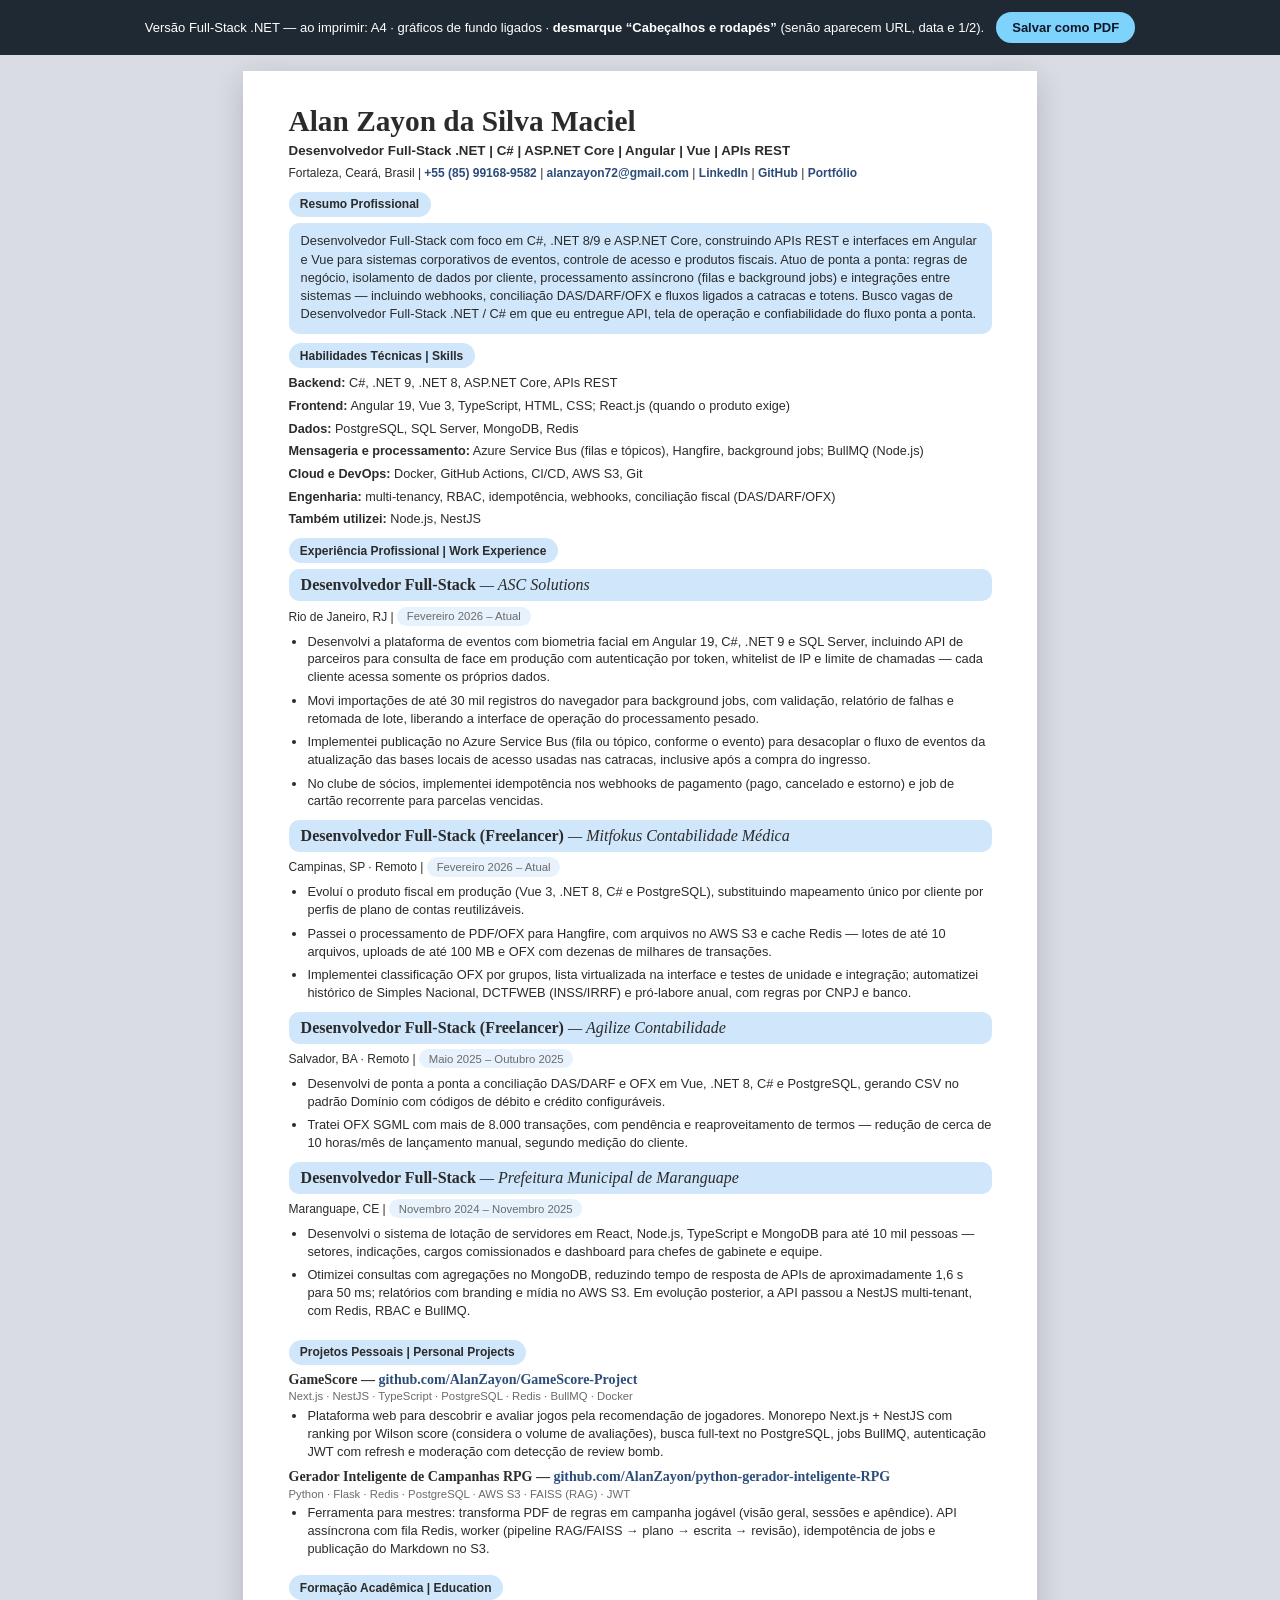
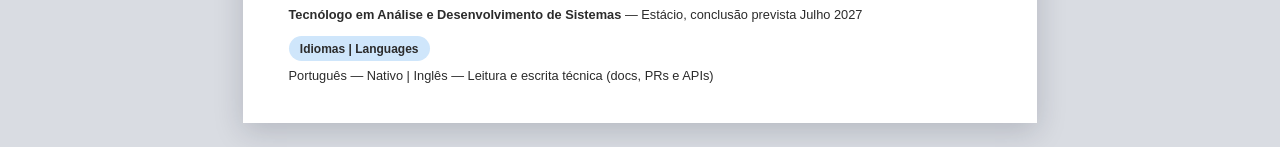
==== Alan Zayon - Currículo Full-Stack.NET.html @ 5c1c80ac "Align portfolio with Full-Stack .NET resume and current projects. Co-authored-by: Cursor <cursoragen" ====
<!DOCTYPE html>
<html lang="pt-BR">
<head>
  <meta charset="UTF-8" />
  <meta name="viewport" content="width=device-width, initial-scale=1" />
  <meta name="author" content="Alan Zayon da Silva Maciel" />
  <meta name="description" content="Currículo de Alan Zayon da Silva Maciel, Desenvolvedor Full-Stack .NET (C#, ASP.NET Core, Angular, Vue, APIs REST)." />
  <title>Alan Zayon — Desenvolvedor Full-Stack .NET</title>
  <style>
    :root { --ink:#2b2b2b; --link:#2c4c7a; --muted:#6b6b6b; --pill:#cfe6fb; --date:#e8f2fd; --page:#ffffff; }
    * { box-sizing:border-box; margin:0; padding:0; }
    html, body { background:#d9dce2; color:var(--ink); font-family:Arial, Helvetica, sans-serif; }
    .toolbar { position:sticky; top:0; z-index:10; display:flex; align-items:center; justify-content:center; gap:12px; flex-wrap:wrap; padding:12px 16px; background:#1f2933; color:#fff; font-size:13px; }
    .toolbar button { appearance:none; border:0; border-radius:999px; background:#7dd3fc; color:#0f172a; font-weight:700; font-size:13px; padding:8px 16px; cursor:pointer; }
    .toolbar button:hover { background:#bae6fd; }
    .sheet { width:210mm; margin:16px auto 24px; background:var(--page); box-shadow:0 8px 28px rgba(15,23,42,.18); padding:9mm 12mm 10mm; -webkit-print-color-adjust:exact; print-color-adjust:exact; }
    h1 { font-family:Georgia,"Times New Roman",serif; font-size:22pt; font-weight:700; line-height:1.15; }
    .headline { margin-top:1.2mm; font-size:10pt; font-weight:700; }
    .contact { margin-top:1.8mm; font-size:9pt; line-height:1.4; }
    .contact a { color:var(--link); text-decoration:none; font-weight:700; }
    .sep { font-weight:400; }
    h2 { display:inline-block; margin:2.6mm 0 1.6mm; background:var(--pill); border-radius:999px; padding:1.5mm 3mm 1.4mm; font-size:9pt; font-weight:700; }
    .summary { background:var(--pill); border-radius:10px; padding:2.6mm 3.2mm 2.8mm; font-size:9.6pt; line-height:13.6pt; }
    .skills p { font-size:9.5pt; line-height:13.6pt; margin-bottom:1.2mm; }
    .skills p:last-child { margin-bottom:0; }
    .job-block { margin-bottom:2.6mm; }
    .job-title { width:100%; background:var(--pill); border-radius:10px; padding:1.6mm 3.2mm 1.8mm; }
    .job-title h3 { font-family:Georgia,"Times New Roman",serif; font-size:12pt; font-weight:700; line-height:1.2; }
    .job-title h3 em { font-style:italic; font-weight:400; }
    .job-meta { margin-top:1.4mm; font-size:9pt; }
    .job-meta .dates { display:inline-block; background:var(--date); color:var(--muted); border-radius:999px; padding:1mm 2.6mm 0.9mm; font-size:8.5pt; }
    ul.bullets { margin:1.8mm 0 0 5mm; padding:0; list-style-type:disc; }
    ul.bullets li { margin-bottom:1.5mm; font-size:9.6pt; line-height:13.4pt; }
    .edu p, .lang p { font-size:9.6pt; line-height:13.8pt; }
    .edu { margin-bottom:0.4mm; }
    .project-block { margin-bottom:2mm; }
    .project-block h3 { font-family:Georgia,"Times New Roman",serif; font-size:10.5pt; font-weight:700; line-height:1.25; }
    .project-block h3 a { color:var(--link); text-decoration:none; font-weight:700; }
    .project-block .stack { margin-top:0.6mm; font-size:8.5pt; color:var(--muted); }
    .project-block ul.bullets { margin-top:1.2mm; }
    @media print {
      html, body { background:#fff; height:auto; }
      .toolbar { display:none !important; }
      .sheet {
        width:auto;
        margin:0;
        box-shadow:none;
        padding:0;
        overflow:visible;
      }
      @page { size:A4; margin:10mm 11mm; }
      h1, .headline, .contact, h2, .summary, .skills p,
      .job-block, .job-title, .job-meta, ul.bullets li,
      .project-block, .edu, .lang {
        break-inside:avoid;
        page-break-inside:avoid;
      }
      h2, .job-title, .job-meta, .project-block h3 {
        break-after:avoid;
        page-break-after:avoid;
      }
      header, section.skills, .summary {
        break-inside:avoid;
        page-break-inside:avoid;
      }
      ul.bullets li {
        orphans:3;
        widows:3;
      }
    }
  </style>
</head>
<body>
  <div class="toolbar">
    <span>Versão Full-Stack .NET — ao imprimir: A4 · gráficos de fundo ligados · <strong>desmarque “Cabeçalhos e rodapés”</strong> (senão aparecem URL, data e 1/2).</span>
    <button type="button" onclick="window.print()">Salvar como PDF</button>
  </div>
  <script>
    (function () {
      var previousTitle = document.title;
      window.addEventListener("beforeprint", function () { document.title = " "; });
      window.addEventListener("afterprint", function () { document.title = previousTitle; });
    })();
  </script>
  <main class="sheet">
    <header>
      <h1>Alan Zayon da Silva Maciel</h1>
      <p class="headline">Desenvolvedor Full-Stack .NET | C# | ASP.NET Core | Angular | Vue | APIs REST</p>
      <p class="contact">
        Fortaleza, Ceará, Brasil
        <span class="sep"> | </span>
        <a href="tel:+5585991689582">+55 (85) 99168-9582</a>
        <span class="sep"> | </span>
        <a href="mailto:alanzayon72@gmail.com">alanzayon72@gmail.com</a>
        <span class="sep"> | </span>
        <a href="https://www.linkedin.com/in/alanzayon/">LinkedIn</a>
        <span class="sep"> | </span>
        <a href="https://github.com/AlanZayon">GitHub</a>
        <span class="sep"> | </span>
        <a href="https://alanzayon.github.io/Portifolio/">Portfólio</a>
      </p>
    </header>

    <section>
      <h2>Resumo Profissional</h2>
      <p class="summary">
        Desenvolvedor Full-Stack com foco em C#, .NET 8/9 e ASP.NET Core, construindo APIs REST e interfaces em Angular e Vue para sistemas corporativos de eventos, controle de acesso e produtos fiscais.
        Atuo de ponta a ponta: regras de negócio, isolamento de dados por cliente, processamento assíncrono (filas e background jobs) e integrações entre sistemas — incluindo webhooks, conciliação DAS/DARF/OFX e fluxos ligados a catracas e totens.
        Busco vagas de Desenvolvedor Full-Stack .NET / C# em que eu entregue API, tela de operação e confiabilidade do fluxo ponta a ponta.
      </p>
    </section>

    <section class="skills">
      <h2>Habilidades Técnicas | Skills</h2>
      <p><strong>Backend:</strong> C#, .NET 9, .NET 8, ASP.NET Core, APIs REST</p>
      <p><strong>Frontend:</strong> Angular 19, Vue 3, TypeScript, HTML, CSS; React.js (quando o produto exige)</p>
      <p><strong>Dados:</strong> PostgreSQL, SQL Server, MongoDB, Redis</p>
      <p><strong>Mensageria e processamento:</strong> Azure Service Bus (filas e tópicos), Hangfire, background jobs; BullMQ (Node.js)</p>
      <p><strong>Cloud e DevOps:</strong> Docker, GitHub Actions, CI/CD, AWS S3, Git</p>
      <p><strong>Engenharia:</strong> multi-tenancy, RBAC, idempotência, webhooks, conciliação fiscal (DAS/DARF/OFX)</p>
      <p><strong>Também utilizei:</strong> Node.js, NestJS</p>
    </section>

    <section>
      <h2>Experiência Profissional | Work Experience</h2>

      <article class="job-block">
        <div class="job-title">
          <h3>Desenvolvedor Full-Stack <em>— ASC Solutions</em></h3>
        </div>
        <p class="job-meta">
          Rio de Janeiro, RJ
          <span class="sep"> | </span>
          <span class="dates"><time datetime="2026-02">Fevereiro 2026</time> – Atual</span>
        </p>
        <ul class="bullets">
          <li>Desenvolvi a plataforma de eventos com biometria facial em Angular 19, C#, .NET 9 e SQL Server, incluindo API de parceiros para consulta de face em produção com autenticação por token, whitelist de IP e limite de chamadas — cada cliente acessa somente os próprios dados.</li>
          <li>Movi importações de até 30 mil registros do navegador para background jobs, com validação, relatório de falhas e retomada de lote, liberando a interface de operação do processamento pesado.</li>
          <li>Implementei publicação no Azure Service Bus (fila ou tópico, conforme o evento) para desacoplar o fluxo de eventos da atualização das bases locais de acesso usadas nas catracas, inclusive após a compra do ingresso.</li>
          <li>No clube de sócios, implementei idempotência nos webhooks de pagamento (pago, cancelado e estorno) e job de cartão recorrente para parcelas vencidas.</li>
        </ul>
      </article>

      <article class="job-block">
        <div class="job-title">
          <h3>Desenvolvedor Full-Stack (Freelancer) <em>— Mitfokus Contabilidade Médica</em></h3>
        </div>
        <p class="job-meta">
          Campinas, SP <span class="sep"> · </span> Remoto
          <span class="sep"> | </span>
          <span class="dates"><time datetime="2026-02">Fevereiro 2026</time> – Atual</span>
        </p>
        <ul class="bullets">
          <li>Evoluí o produto fiscal em produção (Vue 3, .NET 8, C# e PostgreSQL), substituindo mapeamento único por cliente por perfis de plano de contas reutilizáveis.</li>
          <li>Passei o processamento de PDF/OFX para Hangfire, com arquivos no AWS S3 e cache Redis — lotes de até 10 arquivos, uploads de até 100 MB e OFX com dezenas de milhares de transações.</li>
          <li>Implementei classificação OFX por grupos, lista virtualizada na interface e testes de unidade e integração; automatizei histórico de Simples Nacional, DCTFWEB (INSS/IRRF) e pró-labore anual, com regras por CNPJ e banco.</li>
        </ul>
      </article>

      <article class="job-block">
        <div class="job-title">
          <h3>Desenvolvedor Full-Stack (Freelancer) <em>— Agilize Contabilidade</em></h3>
        </div>
        <p class="job-meta">
          Salvador, BA <span class="sep"> · </span> Remoto
          <span class="sep"> | </span>
          <span class="dates"><time datetime="2025-05">Maio 2025</time> – <time datetime="2025-10">Outubro 2025</time></span>
        </p>
        <ul class="bullets">
          <li>Desenvolvi de ponta a ponta a conciliação DAS/DARF e OFX em Vue, .NET 8, C# e PostgreSQL, gerando CSV no padrão Domínio com códigos de débito e crédito configuráveis.</li>
          <li>Tratei OFX SGML com mais de 8.000 transações, com pendência e reaproveitamento de termos — redução de cerca de 10 horas/mês de lançamento manual, segundo medição do cliente.</li>
        </ul>
      </article>

      <article class="job-block">
        <div class="job-title">
          <h3>Desenvolvedor Full-Stack <em>— Prefeitura Municipal de Maranguape</em></h3>
        </div>
        <p class="job-meta">
          Maranguape, CE
          <span class="sep"> | </span>
          <span class="dates"><time datetime="2024-11">Novembro 2024</time> – <time datetime="2025-11">Novembro 2025</time></span>
        </p>
        <ul class="bullets">
          <li>Desenvolvi o sistema de lotação de servidores em React, Node.js, TypeScript e MongoDB para até 10 mil pessoas — setores, indicações, cargos comissionados e dashboard para chefes de gabinete e equipe.</li>
          <li>Otimizei consultas com agregações no MongoDB, reduzindo tempo de resposta de APIs de aproximadamente 1,6 s para 50 ms; relatórios com branding e mídia no AWS S3. Em evolução posterior, a API passou a NestJS multi-tenant, com Redis, RBAC e BullMQ.</li>
        </ul>
      </article>
    </section>

    <section>
      <h2>Projetos Pessoais | Personal Projects</h2>

      <article class="project-block">
        <h3>GameScore — <a href="https://github.com/AlanZayon/GameScore-Project">github.com/AlanZayon/GameScore-Project</a></h3>
        <p class="stack">Next.js · NestJS · TypeScript · PostgreSQL · Redis · BullMQ · Docker</p>
        <ul class="bullets">
          <li>Plataforma web para descobrir e avaliar jogos pela recomendação de jogadores. Monorepo Next.js + NestJS com ranking por Wilson score (considera o volume de avaliações), busca full-text no PostgreSQL, jobs BullMQ, autenticação JWT com refresh e moderação com detecção de review bomb.</li>
        </ul>
      </article>

      <article class="project-block">
        <h3>Gerador Inteligente de Campanhas RPG — <a href="https://github.com/AlanZayon/python-gerador-inteligente-RPG">github.com/AlanZayon/python-gerador-inteligente-RPG</a></h3>
        <p class="stack">Python · Flask · Redis · PostgreSQL · AWS S3 · FAISS (RAG) · JWT</p>
        <ul class="bullets">
          <li>Ferramenta para mestres: transforma PDF de regras em campanha jogável (visão geral, sessões e apêndice). API assíncrona com fila Redis, worker (pipeline RAG/FAISS → plano → escrita → revisão), idempotência de jobs e publicação do Markdown no S3.</li>
        </ul>
      </article>
    </section>

    <section class="edu">
      <h2>Formação Acadêmica | Education</h2>
      <p><strong>Tecnólogo em Análise e Desenvolvimento de Sistemas</strong> — Estácio, conclusão prevista <time datetime="2027-07">Julho 2027</time></p>
    </section>
    <section class="lang">
      <h2>Idiomas | Languages</h2>
      <p>Português — Nativo <span class="sep"> | </span> Inglês — Leitura e escrita técnica (docs, PRs e APIs)</p>
    </section>
  </main>
</body>
</html>
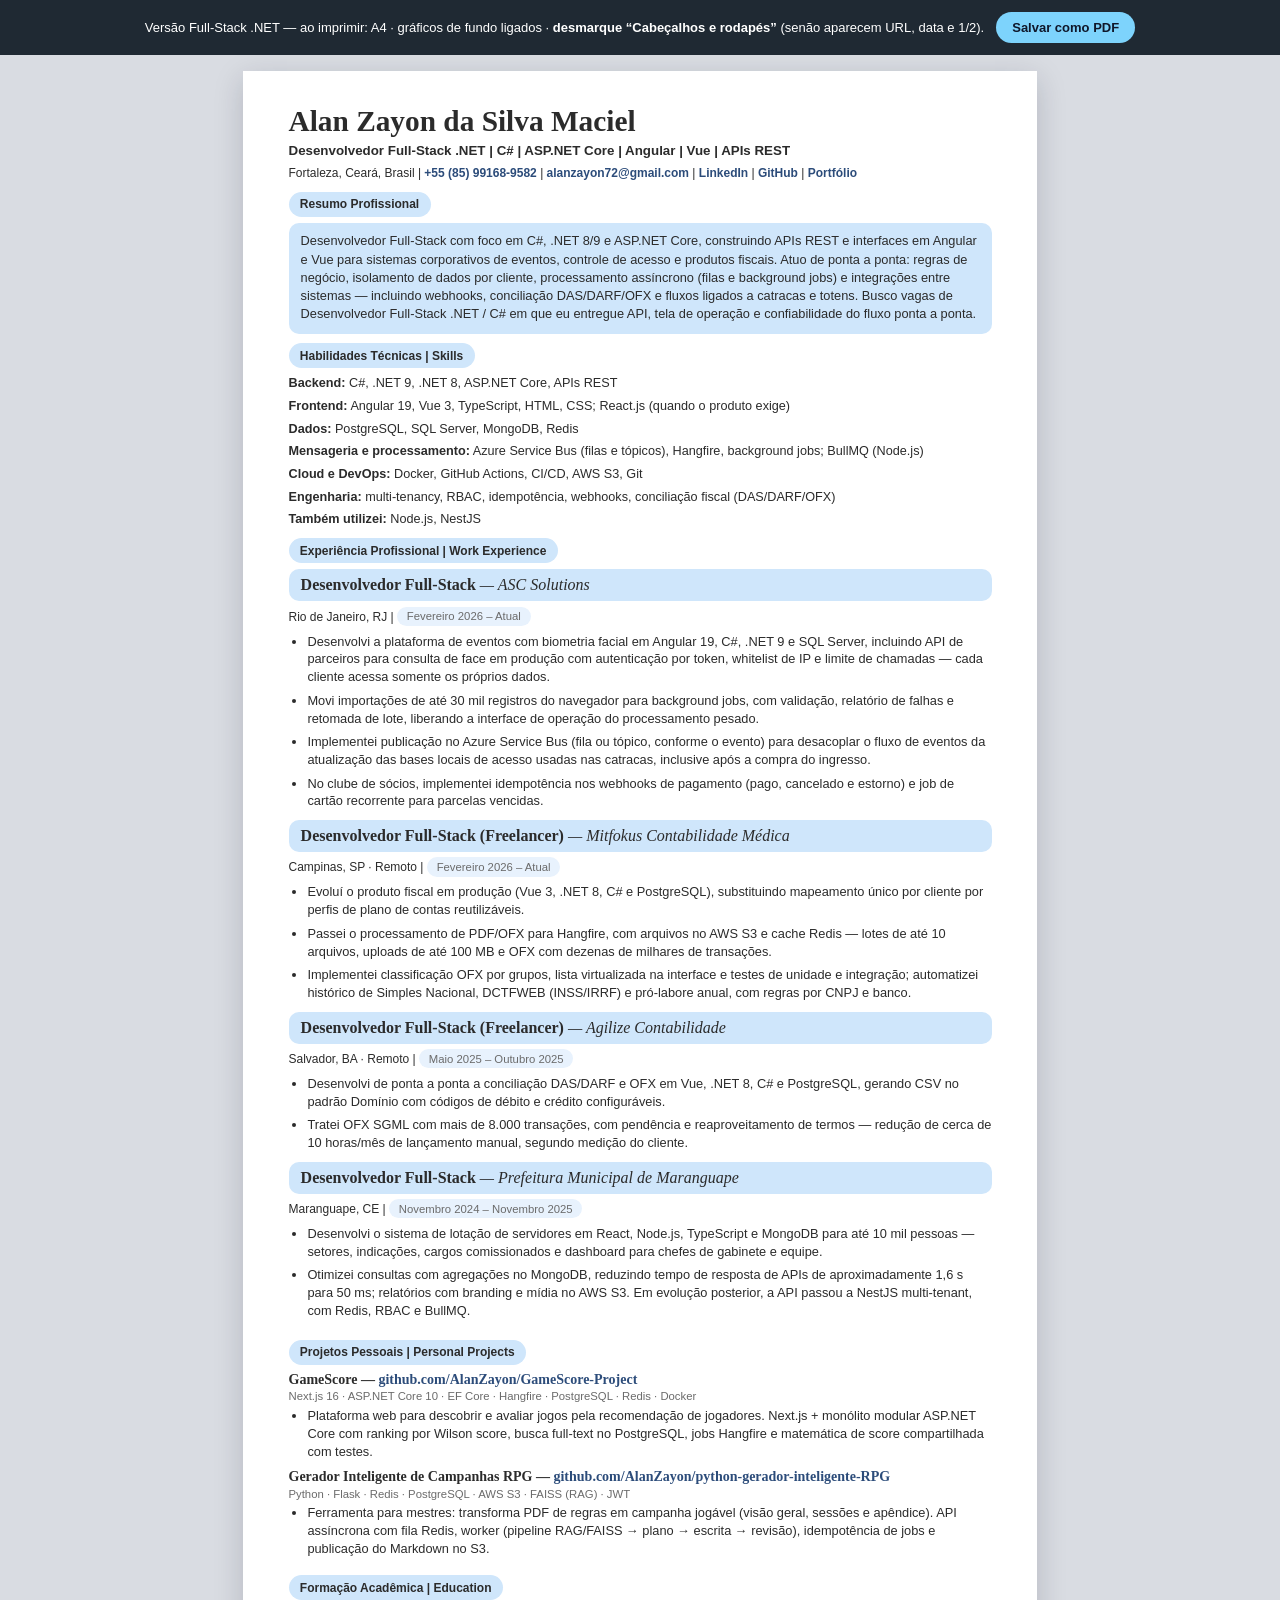
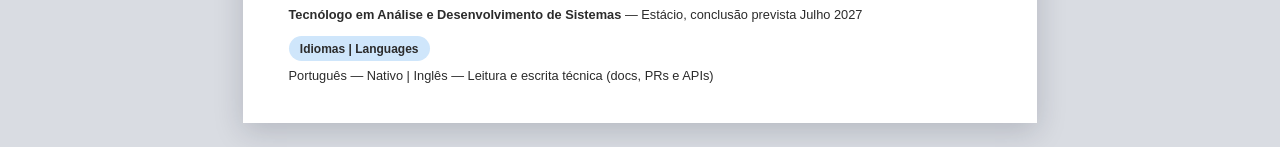
==== commit 925a2856: "Update GameScore stack on Portuguese CV linked from portfolio. Co-authored-by: Cursor <cursoragent@c" ====
--- a/Alan Zayon - Currículo Full-Stack.NET.html
+++ b/Alan Zayon - Currículo Full-Stack.NET.html
@@ -193,9 +193,9 @@
 
       <article class="project-block">
         <h3>GameScore — <a href="https://github.com/AlanZayon/GameScore-Project">github.com/AlanZayon/GameScore-Project</a></h3>
-        <p class="stack">Next.js · NestJS · TypeScript · PostgreSQL · Redis · BullMQ · Docker</p>
-        <ul class="bullets">
-          <li>Plataforma web para descobrir e avaliar jogos pela recomendação de jogadores. Monorepo Next.js + NestJS com ranking por Wilson score (considera o volume de avaliações), busca full-text no PostgreSQL, jobs BullMQ, autenticação JWT com refresh e moderação com detecção de review bomb.</li>
+        <p class="stack">Next.js 16 · ASP.NET Core 10 · EF Core · Hangfire · PostgreSQL · Redis · Docker</p>
+        <ul class="bullets">
+          <li>Plataforma web para descobrir e avaliar jogos pela recomendação de jogadores. Next.js + monólito modular ASP.NET Core com ranking por Wilson score, busca full-text no PostgreSQL, jobs Hangfire e matemática de score compartilhada com testes.</li>
         </ul>
       </article>
 
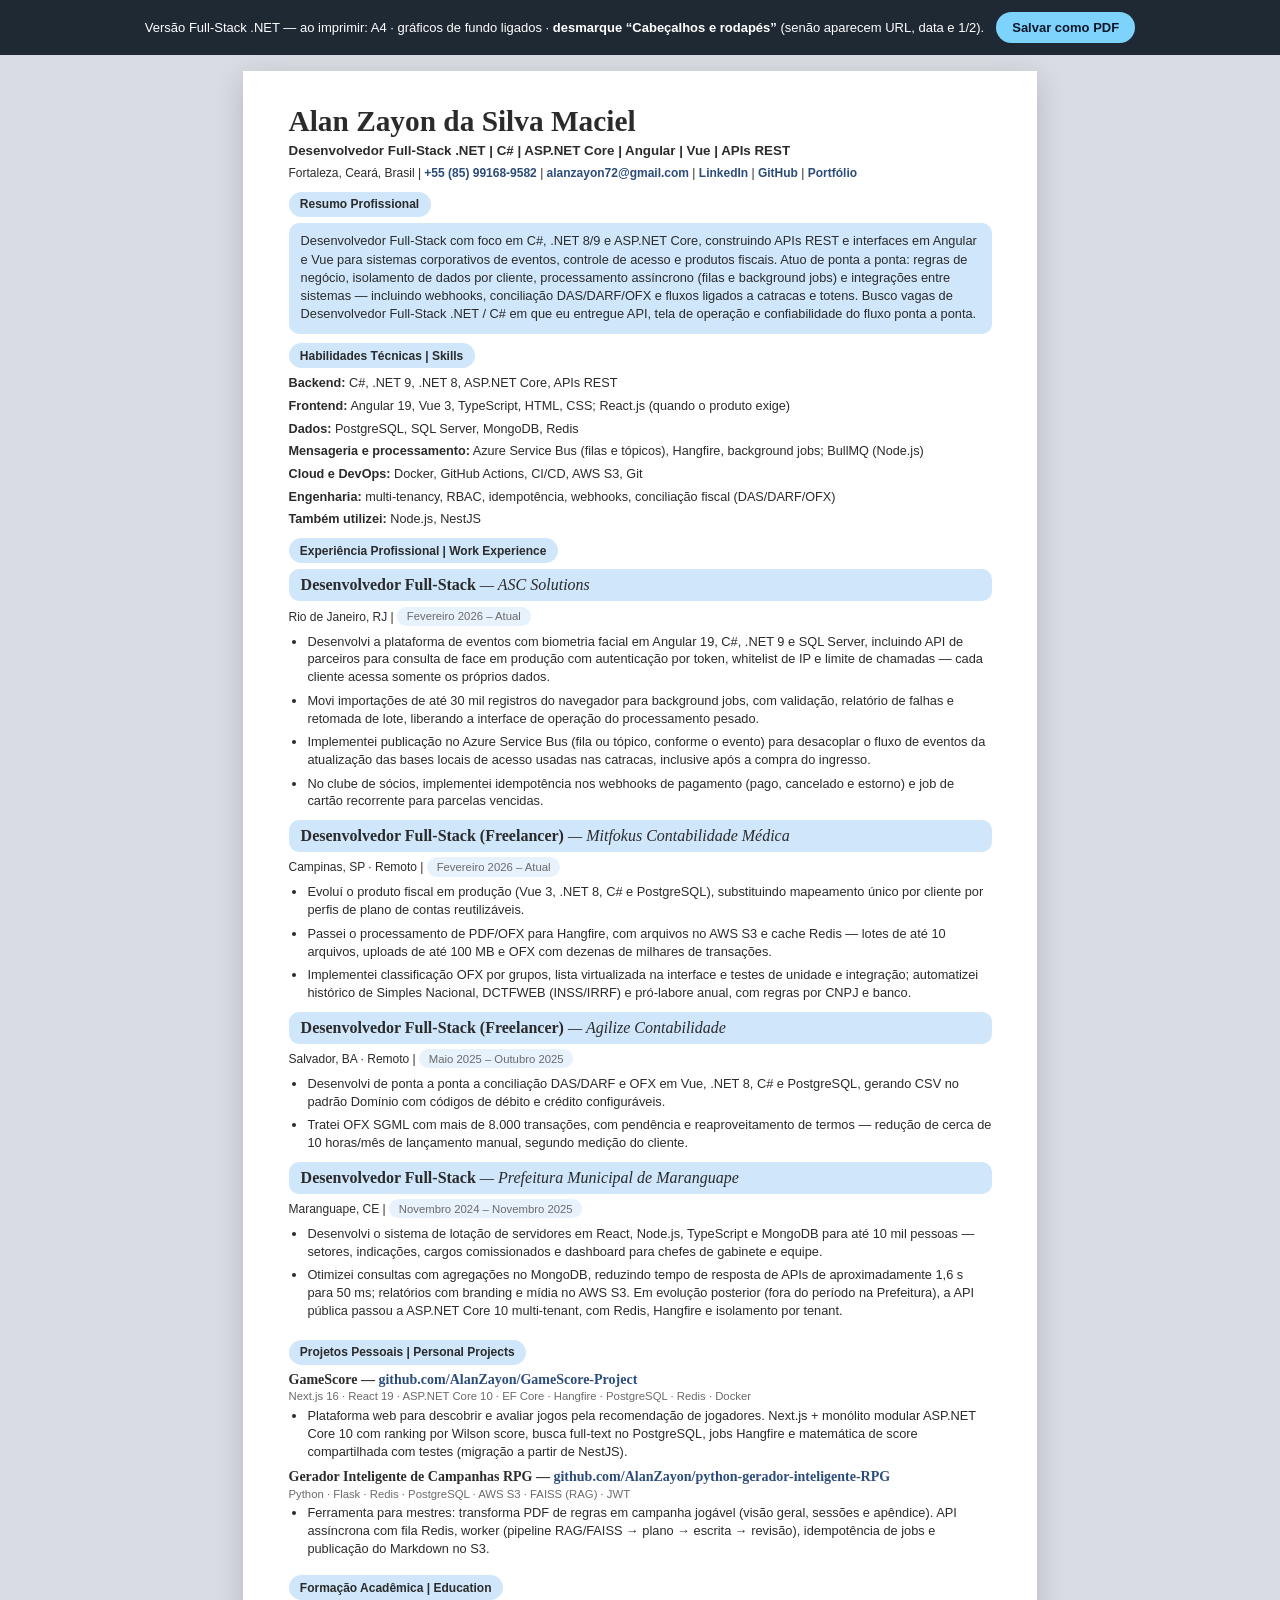
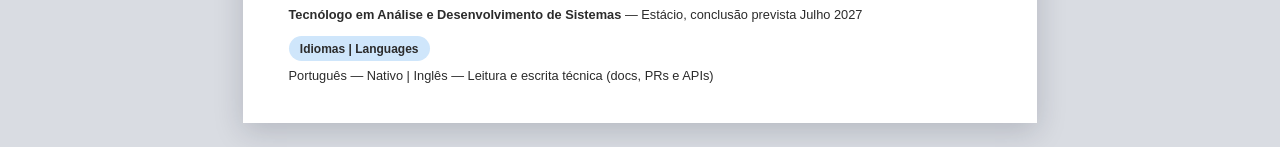
==== commit 9ac7993e: "Sync resume HTML with GameScore and Maranguape stack migrations. Co-authored-by: Cursor <cursoragent" ====
--- a/Alan Zayon - Currículo Full-Stack.NET.html
+++ b/Alan Zayon - Currículo Full-Stack.NET.html
@@ -183,7 +183,7 @@
         </p>
         <ul class="bullets">
           <li>Desenvolvi o sistema de lotação de servidores em React, Node.js, TypeScript e MongoDB para até 10 mil pessoas — setores, indicações, cargos comissionados e dashboard para chefes de gabinete e equipe.</li>
-          <li>Otimizei consultas com agregações no MongoDB, reduzindo tempo de resposta de APIs de aproximadamente 1,6 s para 50 ms; relatórios com branding e mídia no AWS S3. Em evolução posterior, a API passou a NestJS multi-tenant, com Redis, RBAC e BullMQ.</li>
+          <li>Otimizei consultas com agregações no MongoDB, reduzindo tempo de resposta de APIs de aproximadamente 1,6 s para 50 ms; relatórios com branding e mídia no AWS S3. Em evolução posterior (fora do período na Prefeitura), a API pública passou a ASP.NET Core 10 multi-tenant, com Redis, Hangfire e isolamento por tenant.</li>
         </ul>
       </article>
     </section>
@@ -193,9 +193,9 @@
 
       <article class="project-block">
         <h3>GameScore — <a href="https://github.com/AlanZayon/GameScore-Project">github.com/AlanZayon/GameScore-Project</a></h3>
-        <p class="stack">Next.js 16 · ASP.NET Core 10 · EF Core · Hangfire · PostgreSQL · Redis · Docker</p>
-        <ul class="bullets">
-          <li>Plataforma web para descobrir e avaliar jogos pela recomendação de jogadores. Next.js + monólito modular ASP.NET Core com ranking por Wilson score, busca full-text no PostgreSQL, jobs Hangfire e matemática de score compartilhada com testes.</li>
+        <p class="stack">Next.js 16 · React 19 · ASP.NET Core 10 · EF Core · Hangfire · PostgreSQL · Redis · Docker</p>
+        <ul class="bullets">
+          <li>Plataforma web para descobrir e avaliar jogos pela recomendação de jogadores. Next.js + monólito modular ASP.NET Core 10 com ranking por Wilson score, busca full-text no PostgreSQL, jobs Hangfire e matemática de score compartilhada com testes (migração a partir de NestJS).</li>
         </ul>
       </article>
 
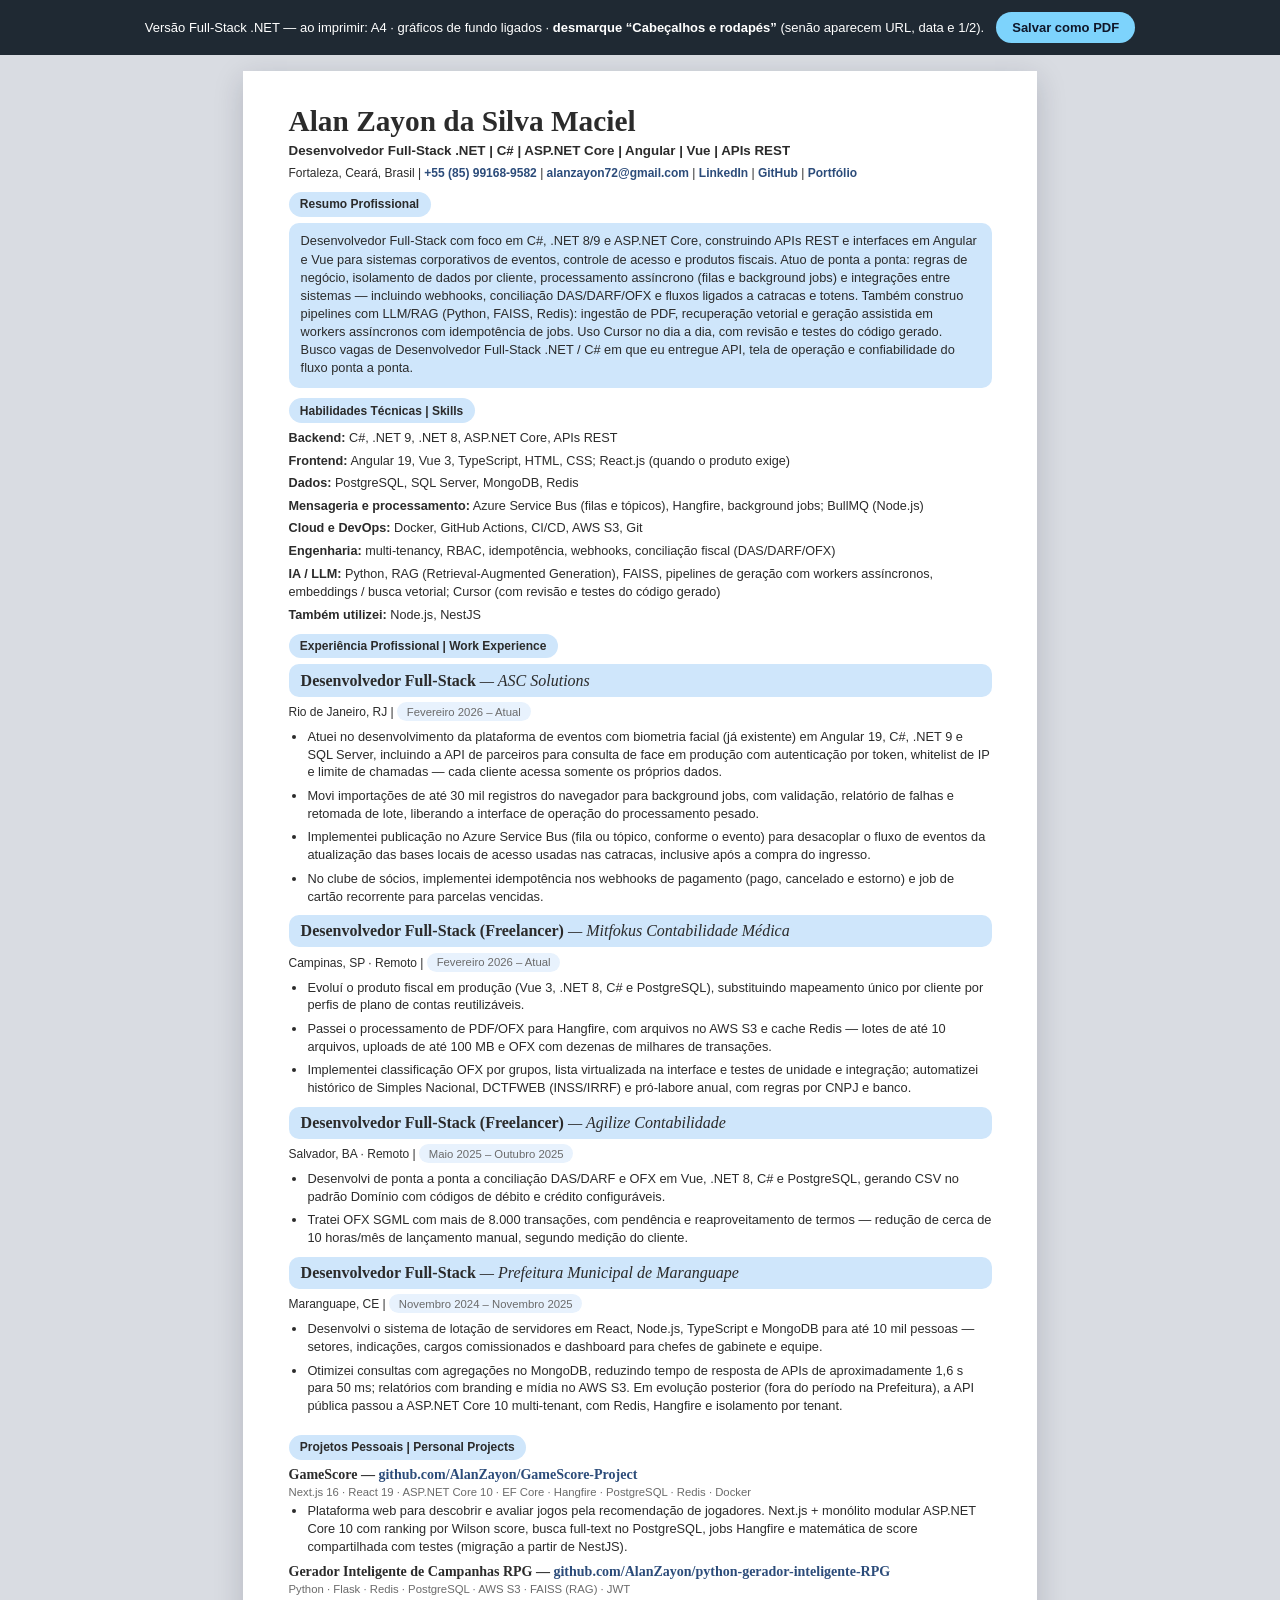
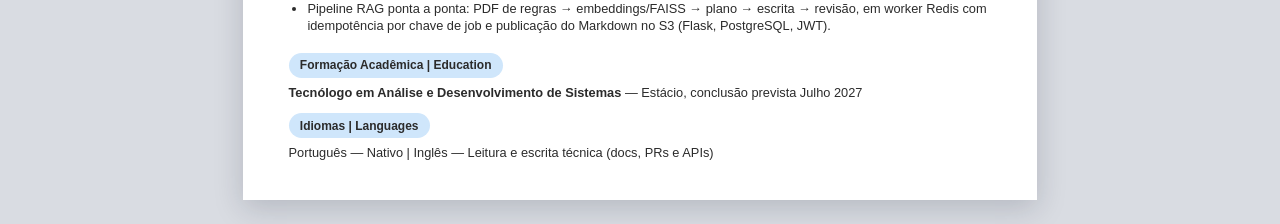
==== commit 5e2a5345: "Highlight AI/RAG skills and ship updated Full-Stack CV downloads. Co-authored-by: Cursor <cursoragen" ====
--- a/Alan Zayon - Currículo Full-Stack.NET.html
+++ b/Alan Zayon - Currículo Full-Stack.NET.html
@@ -106,6 +106,7 @@
       <p class="summary">
         Desenvolvedor Full-Stack com foco em C#, .NET 8/9 e ASP.NET Core, construindo APIs REST e interfaces em Angular e Vue para sistemas corporativos de eventos, controle de acesso e produtos fiscais.
         Atuo de ponta a ponta: regras de negócio, isolamento de dados por cliente, processamento assíncrono (filas e background jobs) e integrações entre sistemas — incluindo webhooks, conciliação DAS/DARF/OFX e fluxos ligados a catracas e totens.
+        Também construo pipelines com LLM/RAG (Python, FAISS, Redis): ingestão de PDF, recuperação vetorial e geração assistida em workers assíncronos com idempotência de jobs. Uso Cursor no dia a dia, com revisão e testes do código gerado.
         Busco vagas de Desenvolvedor Full-Stack .NET / C# em que eu entregue API, tela de operação e confiabilidade do fluxo ponta a ponta.
       </p>
     </section>
@@ -118,6 +119,7 @@
       <p><strong>Mensageria e processamento:</strong> Azure Service Bus (filas e tópicos), Hangfire, background jobs; BullMQ (Node.js)</p>
       <p><strong>Cloud e DevOps:</strong> Docker, GitHub Actions, CI/CD, AWS S3, Git</p>
       <p><strong>Engenharia:</strong> multi-tenancy, RBAC, idempotência, webhooks, conciliação fiscal (DAS/DARF/OFX)</p>
+      <p><strong>IA / LLM:</strong> Python, RAG (Retrieval-Augmented Generation), FAISS, pipelines de geração com workers assíncronos, embeddings / busca vetorial; Cursor (com revisão e testes do código gerado)</p>
       <p><strong>Também utilizei:</strong> Node.js, NestJS</p>
     </section>
 
@@ -134,7 +136,7 @@
           <span class="dates"><time datetime="2026-02">Fevereiro 2026</time> – Atual</span>
         </p>
         <ul class="bullets">
-          <li>Desenvolvi a plataforma de eventos com biometria facial em Angular 19, C#, .NET 9 e SQL Server, incluindo API de parceiros para consulta de face em produção com autenticação por token, whitelist de IP e limite de chamadas — cada cliente acessa somente os próprios dados.</li>
+          <li>Atuei no desenvolvimento da plataforma de eventos com biometria facial (já existente) em Angular 19, C#, .NET 9 e SQL Server, incluindo a API de parceiros para consulta de face em produção com autenticação por token, whitelist de IP e limite de chamadas — cada cliente acessa somente os próprios dados.</li>
           <li>Movi importações de até 30 mil registros do navegador para background jobs, com validação, relatório de falhas e retomada de lote, liberando a interface de operação do processamento pesado.</li>
           <li>Implementei publicação no Azure Service Bus (fila ou tópico, conforme o evento) para desacoplar o fluxo de eventos da atualização das bases locais de acesso usadas nas catracas, inclusive após a compra do ingresso.</li>
           <li>No clube de sócios, implementei idempotência nos webhooks de pagamento (pago, cancelado e estorno) e job de cartão recorrente para parcelas vencidas.</li>
@@ -203,7 +205,7 @@
         <h3>Gerador Inteligente de Campanhas RPG — <a href="https://github.com/AlanZayon/python-gerador-inteligente-RPG">github.com/AlanZayon/python-gerador-inteligente-RPG</a></h3>
         <p class="stack">Python · Flask · Redis · PostgreSQL · AWS S3 · FAISS (RAG) · JWT</p>
         <ul class="bullets">
-          <li>Ferramenta para mestres: transforma PDF de regras em campanha jogável (visão geral, sessões e apêndice). API assíncrona com fila Redis, worker (pipeline RAG/FAISS → plano → escrita → revisão), idempotência de jobs e publicação do Markdown no S3.</li>
+          <li>Pipeline RAG ponta a ponta: PDF de regras → embeddings/FAISS → plano → escrita → revisão, em worker Redis com idempotência por chave de job e publicação do Markdown no S3 (Flask, PostgreSQL, JWT).</li>
         </ul>
       </article>
     </section>
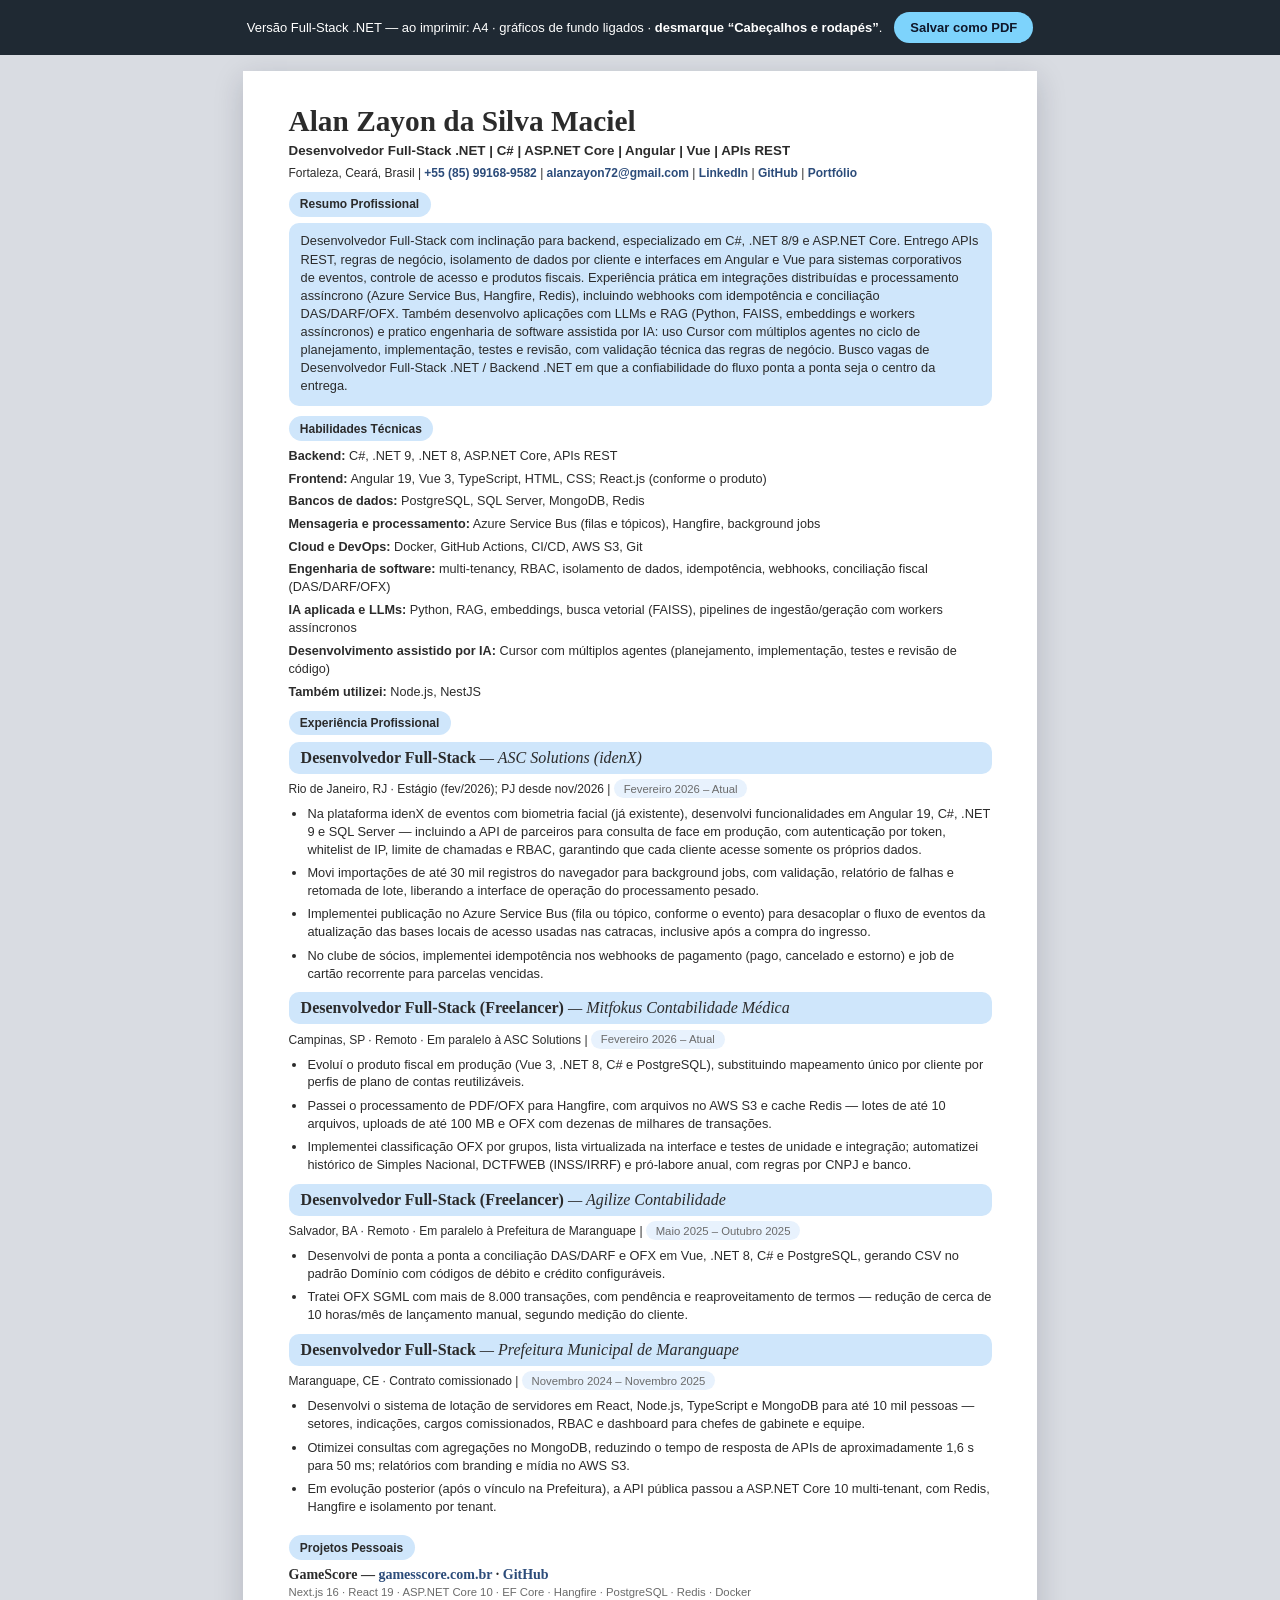
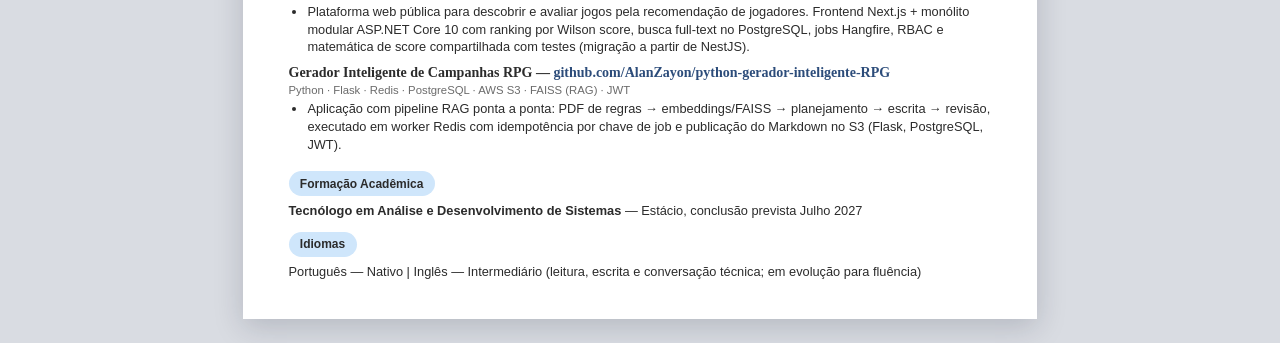
==== commit 00dd8260: "Update portfolio CV downloads with audited Full-Stack resumes. Reflect ASC/idenX timeline, RBAC, Gam" ====
--- a/Alan Zayon - Currículo Full-Stack.NET.html
+++ b/Alan Zayon - Currículo Full-Stack.NET.html
@@ -4,7 +4,7 @@
   <meta charset="UTF-8" />
   <meta name="viewport" content="width=device-width, initial-scale=1" />
   <meta name="author" content="Alan Zayon da Silva Maciel" />
-  <meta name="description" content="Currículo de Alan Zayon da Silva Maciel, Desenvolvedor Full-Stack .NET (C#, ASP.NET Core, Angular, Vue, APIs REST)." />
+  <meta name="description" content="Currículo de Alan Zayon da Silva Maciel, Desenvolvedor Full-Stack .NET (C#, ASP.NET Core, Angular, Vue, APIs REST, processamento assíncrono, LLM/RAG)." />
   <title>Alan Zayon — Desenvolvedor Full-Stack .NET</title>
   <style>
     :root { --ink:#2b2b2b; --link:#2c4c7a; --muted:#6b6b6b; --pill:#cfe6fb; --date:#e8f2fd; --page:#ffffff; }
@@ -41,38 +41,20 @@
     @media print {
       html, body { background:#fff; height:auto; }
       .toolbar { display:none !important; }
-      .sheet {
-        width:auto;
-        margin:0;
-        box-shadow:none;
-        padding:0;
-        overflow:visible;
-      }
+      .sheet { width:auto; margin:0; box-shadow:none; padding:0; overflow:visible; }
       @page { size:A4; margin:10mm 11mm; }
       h1, .headline, .contact, h2, .summary, .skills p,
       .job-block, .job-title, .job-meta, ul.bullets li,
-      .project-block, .edu, .lang {
-        break-inside:avoid;
-        page-break-inside:avoid;
-      }
-      h2, .job-title, .job-meta, .project-block h3 {
-        break-after:avoid;
-        page-break-after:avoid;
-      }
-      header, section.skills, .summary {
-        break-inside:avoid;
-        page-break-inside:avoid;
-      }
-      ul.bullets li {
-        orphans:3;
-        widows:3;
-      }
+      .project-block, .edu, .lang { break-inside:avoid; page-break-inside:avoid; }
+      h2, .job-title, .job-meta, .project-block h3 { break-after:avoid; page-break-after:avoid; }
+      header, section.skills, .summary { break-inside:avoid; page-break-inside:avoid; }
+      ul.bullets li { orphans:3; widows:3; }
     }
   </style>
 </head>
 <body>
   <div class="toolbar">
-    <span>Versão Full-Stack .NET — ao imprimir: A4 · gráficos de fundo ligados · <strong>desmarque “Cabeçalhos e rodapés”</strong> (senão aparecem URL, data e 1/2).</span>
+    <span>Versão Full-Stack .NET — ao imprimir: A4 · gráficos de fundo ligados · <strong>desmarque “Cabeçalhos e rodapés”</strong>.</span>
     <button type="button" onclick="window.print()">Salvar como PDF</button>
   </div>
   <script>
@@ -104,39 +86,41 @@
     <section>
       <h2>Resumo Profissional</h2>
       <p class="summary">
-        Desenvolvedor Full-Stack com foco em C#, .NET 8/9 e ASP.NET Core, construindo APIs REST e interfaces em Angular e Vue para sistemas corporativos de eventos, controle de acesso e produtos fiscais.
-        Atuo de ponta a ponta: regras de negócio, isolamento de dados por cliente, processamento assíncrono (filas e background jobs) e integrações entre sistemas — incluindo webhooks, conciliação DAS/DARF/OFX e fluxos ligados a catracas e totens.
-        Também construo pipelines com LLM/RAG (Python, FAISS, Redis): ingestão de PDF, recuperação vetorial e geração assistida em workers assíncronos com idempotência de jobs. Uso Cursor no dia a dia, com revisão e testes do código gerado.
-        Busco vagas de Desenvolvedor Full-Stack .NET / C# em que eu entregue API, tela de operação e confiabilidade do fluxo ponta a ponta.
+        Desenvolvedor Full-Stack com inclinação para backend, especializado em C#, .NET 8/9 e ASP.NET Core.
+        Entrego APIs REST, regras de negócio, isolamento de dados por cliente e interfaces em Angular e Vue para sistemas corporativos de eventos, controle de acesso e produtos fiscais.
+        Experiência prática em integrações distribuídas e processamento assíncrono (Azure Service Bus, Hangfire, Redis), incluindo webhooks com idempotência e conciliação DAS/DARF/OFX.
+        Também desenvolvo aplicações com LLMs e RAG (Python, FAISS, embeddings e workers assíncronos) e pratico engenharia de software assistida por IA: uso Cursor com múltiplos agentes no ciclo de planejamento, implementação, testes e revisão, com validação técnica das regras de negócio.
+        Busco vagas de Desenvolvedor Full-Stack .NET / Backend .NET em que a confiabilidade do fluxo ponta a ponta seja o centro da entrega.
       </p>
     </section>
 
     <section class="skills">
-      <h2>Habilidades Técnicas | Skills</h2>
+      <h2>Habilidades Técnicas</h2>
       <p><strong>Backend:</strong> C#, .NET 9, .NET 8, ASP.NET Core, APIs REST</p>
-      <p><strong>Frontend:</strong> Angular 19, Vue 3, TypeScript, HTML, CSS; React.js (quando o produto exige)</p>
-      <p><strong>Dados:</strong> PostgreSQL, SQL Server, MongoDB, Redis</p>
-      <p><strong>Mensageria e processamento:</strong> Azure Service Bus (filas e tópicos), Hangfire, background jobs; BullMQ (Node.js)</p>
+      <p><strong>Frontend:</strong> Angular 19, Vue 3, TypeScript, HTML, CSS; React.js (conforme o produto)</p>
+      <p><strong>Bancos de dados:</strong> PostgreSQL, SQL Server, MongoDB, Redis</p>
+      <p><strong>Mensageria e processamento:</strong> Azure Service Bus (filas e tópicos), Hangfire, background jobs</p>
       <p><strong>Cloud e DevOps:</strong> Docker, GitHub Actions, CI/CD, AWS S3, Git</p>
-      <p><strong>Engenharia:</strong> multi-tenancy, RBAC, idempotência, webhooks, conciliação fiscal (DAS/DARF/OFX)</p>
-      <p><strong>IA / LLM:</strong> Python, RAG (Retrieval-Augmented Generation), FAISS, pipelines de geração com workers assíncronos, embeddings / busca vetorial; Cursor (com revisão e testes do código gerado)</p>
+      <p><strong>Engenharia de software:</strong> multi-tenancy, RBAC, isolamento de dados, idempotência, webhooks, conciliação fiscal (DAS/DARF/OFX)</p>
+      <p><strong>IA aplicada e LLMs:</strong> Python, RAG, embeddings, busca vetorial (FAISS), pipelines de ingestão/geração com workers assíncronos</p>
+      <p><strong>Desenvolvimento assistido por IA:</strong> Cursor com múltiplos agentes (planejamento, implementação, testes e revisão de código)</p>
       <p><strong>Também utilizei:</strong> Node.js, NestJS</p>
     </section>
 
     <section>
-      <h2>Experiência Profissional | Work Experience</h2>
-
-      <article class="job-block">
-        <div class="job-title">
-          <h3>Desenvolvedor Full-Stack <em>— ASC Solutions</em></h3>
-        </div>
-        <p class="job-meta">
-          Rio de Janeiro, RJ
+      <h2>Experiência Profissional</h2>
+
+      <article class="job-block">
+        <div class="job-title">
+          <h3>Desenvolvedor Full-Stack <em>— ASC Solutions (idenX)</em></h3>
+        </div>
+        <p class="job-meta">
+          Rio de Janeiro, RJ <span class="sep"> · </span> Estágio (fev/2026); PJ desde nov/2026
           <span class="sep"> | </span>
           <span class="dates"><time datetime="2026-02">Fevereiro 2026</time> – Atual</span>
         </p>
         <ul class="bullets">
-          <li>Atuei no desenvolvimento da plataforma de eventos com biometria facial (já existente) em Angular 19, C#, .NET 9 e SQL Server, incluindo a API de parceiros para consulta de face em produção com autenticação por token, whitelist de IP e limite de chamadas — cada cliente acessa somente os próprios dados.</li>
+          <li>Na plataforma idenX de eventos com biometria facial (já existente), desenvolvi funcionalidades em Angular 19, C#, .NET 9 e SQL Server — incluindo a API de parceiros para consulta de face em produção, com autenticação por token, whitelist de IP, limite de chamadas e RBAC, garantindo que cada cliente acesse somente os próprios dados.</li>
           <li>Movi importações de até 30 mil registros do navegador para background jobs, com validação, relatório de falhas e retomada de lote, liberando a interface de operação do processamento pesado.</li>
           <li>Implementei publicação no Azure Service Bus (fila ou tópico, conforme o evento) para desacoplar o fluxo de eventos da atualização das bases locais de acesso usadas nas catracas, inclusive após a compra do ingresso.</li>
           <li>No clube de sócios, implementei idempotência nos webhooks de pagamento (pago, cancelado e estorno) e job de cartão recorrente para parcelas vencidas.</li>
@@ -148,7 +132,7 @@
           <h3>Desenvolvedor Full-Stack (Freelancer) <em>— Mitfokus Contabilidade Médica</em></h3>
         </div>
         <p class="job-meta">
-          Campinas, SP <span class="sep"> · </span> Remoto
+          Campinas, SP <span class="sep"> · </span> Remoto <span class="sep"> · </span> Em paralelo à ASC Solutions
           <span class="sep"> | </span>
           <span class="dates"><time datetime="2026-02">Fevereiro 2026</time> – Atual</span>
         </p>
@@ -164,7 +148,7 @@
           <h3>Desenvolvedor Full-Stack (Freelancer) <em>— Agilize Contabilidade</em></h3>
         </div>
         <p class="job-meta">
-          Salvador, BA <span class="sep"> · </span> Remoto
+          Salvador, BA <span class="sep"> · </span> Remoto <span class="sep"> · </span> Em paralelo à Prefeitura de Maranguape
           <span class="sep"> | </span>
           <span class="dates"><time datetime="2025-05">Maio 2025</time> – <time datetime="2025-10">Outubro 2025</time></span>
         </p>
@@ -179,25 +163,26 @@
           <h3>Desenvolvedor Full-Stack <em>— Prefeitura Municipal de Maranguape</em></h3>
         </div>
         <p class="job-meta">
-          Maranguape, CE
+          Maranguape, CE <span class="sep"> · </span> Contrato comissionado
           <span class="sep"> | </span>
           <span class="dates"><time datetime="2024-11">Novembro 2024</time> – <time datetime="2025-11">Novembro 2025</time></span>
         </p>
         <ul class="bullets">
-          <li>Desenvolvi o sistema de lotação de servidores em React, Node.js, TypeScript e MongoDB para até 10 mil pessoas — setores, indicações, cargos comissionados e dashboard para chefes de gabinete e equipe.</li>
-          <li>Otimizei consultas com agregações no MongoDB, reduzindo tempo de resposta de APIs de aproximadamente 1,6 s para 50 ms; relatórios com branding e mídia no AWS S3. Em evolução posterior (fora do período na Prefeitura), a API pública passou a ASP.NET Core 10 multi-tenant, com Redis, Hangfire e isolamento por tenant.</li>
+          <li>Desenvolvi o sistema de lotação de servidores em React, Node.js, TypeScript e MongoDB para até 10 mil pessoas — setores, indicações, cargos comissionados, RBAC e dashboard para chefes de gabinete e equipe.</li>
+          <li>Otimizei consultas com agregações no MongoDB, reduzindo o tempo de resposta de APIs de aproximadamente 1,6 s para 50 ms; relatórios com branding e mídia no AWS S3.</li>
+          <li>Em evolução posterior (após o vínculo na Prefeitura), a API pública passou a ASP.NET Core 10 multi-tenant, com Redis, Hangfire e isolamento por tenant.</li>
         </ul>
       </article>
     </section>
 
     <section>
-      <h2>Projetos Pessoais | Personal Projects</h2>
+      <h2>Projetos Pessoais</h2>
 
       <article class="project-block">
-        <h3>GameScore — <a href="https://github.com/AlanZayon/GameScore-Project">github.com/AlanZayon/GameScore-Project</a></h3>
+        <h3>GameScore — <a href="https://www.gamesscore.com.br/">gamesscore.com.br</a> · <a href="https://github.com/AlanZayon/GameScore-Project">GitHub</a></h3>
         <p class="stack">Next.js 16 · React 19 · ASP.NET Core 10 · EF Core · Hangfire · PostgreSQL · Redis · Docker</p>
         <ul class="bullets">
-          <li>Plataforma web para descobrir e avaliar jogos pela recomendação de jogadores. Next.js + monólito modular ASP.NET Core 10 com ranking por Wilson score, busca full-text no PostgreSQL, jobs Hangfire e matemática de score compartilhada com testes (migração a partir de NestJS).</li>
+          <li>Plataforma web pública para descobrir e avaliar jogos pela recomendação de jogadores. Frontend Next.js + monólito modular ASP.NET Core 10 com ranking por Wilson score, busca full-text no PostgreSQL, jobs Hangfire, RBAC e matemática de score compartilhada com testes (migração a partir de NestJS).</li>
         </ul>
       </article>
 
@@ -205,18 +190,18 @@
         <h3>Gerador Inteligente de Campanhas RPG — <a href="https://github.com/AlanZayon/python-gerador-inteligente-RPG">github.com/AlanZayon/python-gerador-inteligente-RPG</a></h3>
         <p class="stack">Python · Flask · Redis · PostgreSQL · AWS S3 · FAISS (RAG) · JWT</p>
         <ul class="bullets">
-          <li>Pipeline RAG ponta a ponta: PDF de regras → embeddings/FAISS → plano → escrita → revisão, em worker Redis com idempotência por chave de job e publicação do Markdown no S3 (Flask, PostgreSQL, JWT).</li>
+          <li>Aplicação com pipeline RAG ponta a ponta: PDF de regras → embeddings/FAISS → planejamento → escrita → revisão, executado em worker Redis com idempotência por chave de job e publicação do Markdown no S3 (Flask, PostgreSQL, JWT).</li>
         </ul>
       </article>
     </section>
 
     <section class="edu">
-      <h2>Formação Acadêmica | Education</h2>
+      <h2>Formação Acadêmica</h2>
       <p><strong>Tecnólogo em Análise e Desenvolvimento de Sistemas</strong> — Estácio, conclusão prevista <time datetime="2027-07">Julho 2027</time></p>
     </section>
     <section class="lang">
-      <h2>Idiomas | Languages</h2>
-      <p>Português — Nativo <span class="sep"> | </span> Inglês — Leitura e escrita técnica (docs, PRs e APIs)</p>
+      <h2>Idiomas</h2>
+      <p>Português — Nativo <span class="sep"> | </span> Inglês — Intermediário (leitura, escrita e conversação técnica; em evolução para fluência)</p>
     </section>
   </main>
 </body>
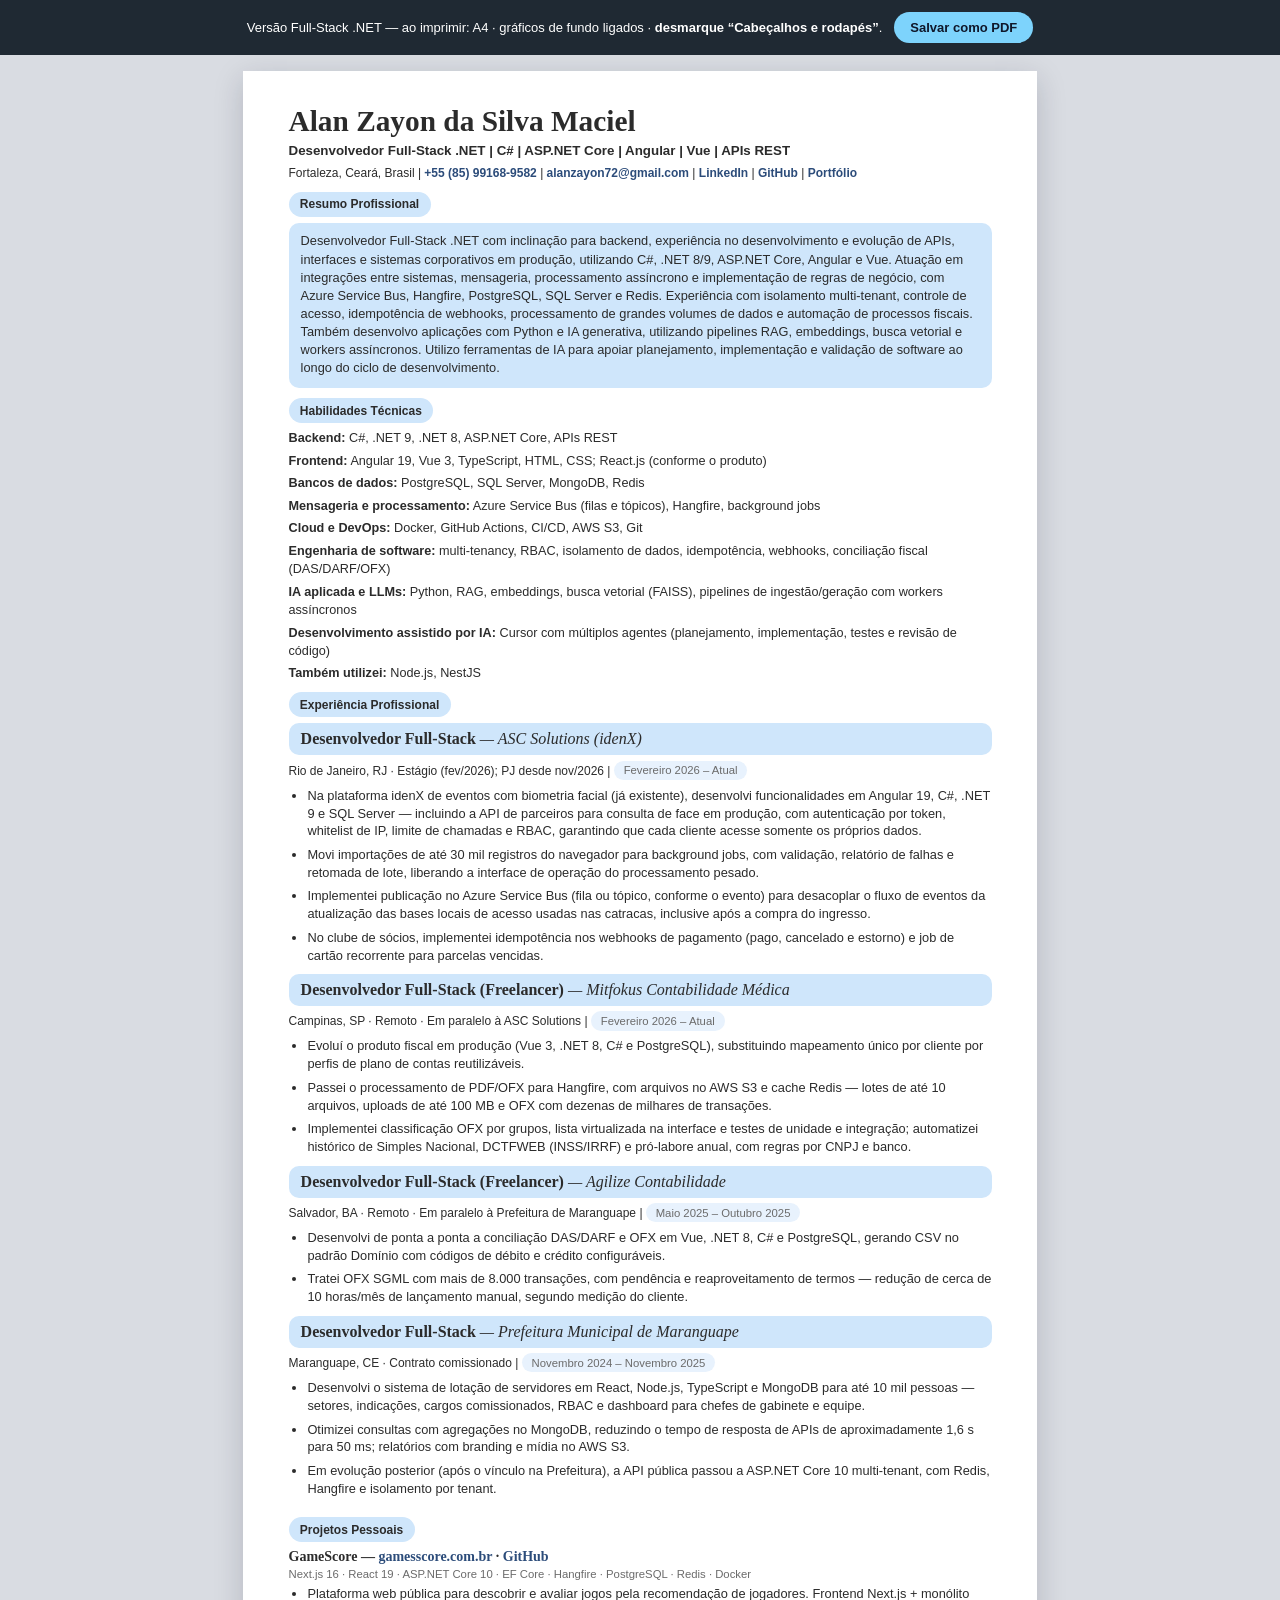
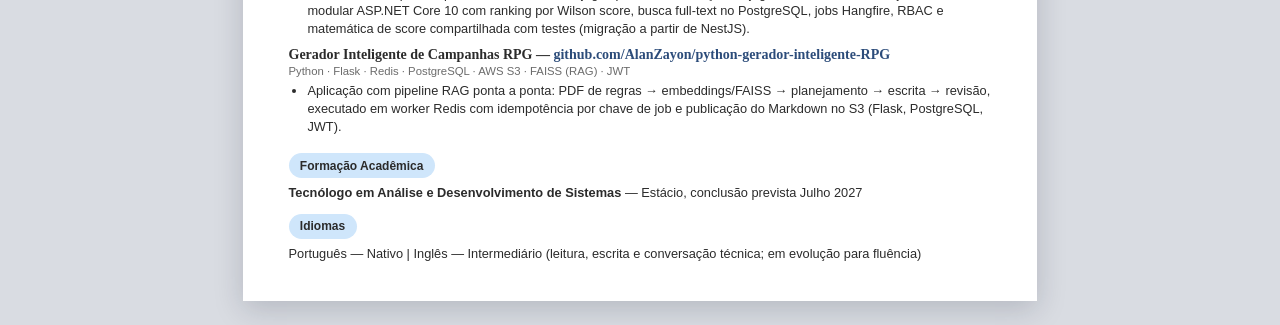
==== commit 7b9ff136: "Refresh CV summaries for Full-Stack downloads on the portfolio. Align professional summaries with th" ====
--- a/Alan Zayon - Currículo Full-Stack.NET.html
+++ b/Alan Zayon - Currículo Full-Stack.NET.html
@@ -86,11 +86,11 @@
     <section>
       <h2>Resumo Profissional</h2>
       <p class="summary">
-        Desenvolvedor Full-Stack com inclinação para backend, especializado em C#, .NET 8/9 e ASP.NET Core.
-        Entrego APIs REST, regras de negócio, isolamento de dados por cliente e interfaces em Angular e Vue para sistemas corporativos de eventos, controle de acesso e produtos fiscais.
-        Experiência prática em integrações distribuídas e processamento assíncrono (Azure Service Bus, Hangfire, Redis), incluindo webhooks com idempotência e conciliação DAS/DARF/OFX.
-        Também desenvolvo aplicações com LLMs e RAG (Python, FAISS, embeddings e workers assíncronos) e pratico engenharia de software assistida por IA: uso Cursor com múltiplos agentes no ciclo de planejamento, implementação, testes e revisão, com validação técnica das regras de negócio.
-        Busco vagas de Desenvolvedor Full-Stack .NET / Backend .NET em que a confiabilidade do fluxo ponta a ponta seja o centro da entrega.
+        Desenvolvedor Full-Stack .NET com inclinação para backend, experiência no desenvolvimento e evolução de APIs, interfaces e sistemas corporativos em produção, utilizando C#, .NET 8/9, ASP.NET Core, Angular e Vue.
+        Atuação em integrações entre sistemas, mensageria, processamento assíncrono e implementação de regras de negócio, com Azure Service Bus, Hangfire, PostgreSQL, SQL Server e Redis.
+        Experiência com isolamento multi-tenant, controle de acesso, idempotência de webhooks, processamento de grandes volumes de dados e automação de processos fiscais.
+        Também desenvolvo aplicações com Python e IA generativa, utilizando pipelines RAG, embeddings, busca vetorial e workers assíncronos.
+        Utilizo ferramentas de IA para apoiar planejamento, implementação e validação de software ao longo do ciclo de desenvolvimento.
       </p>
     </section>
 
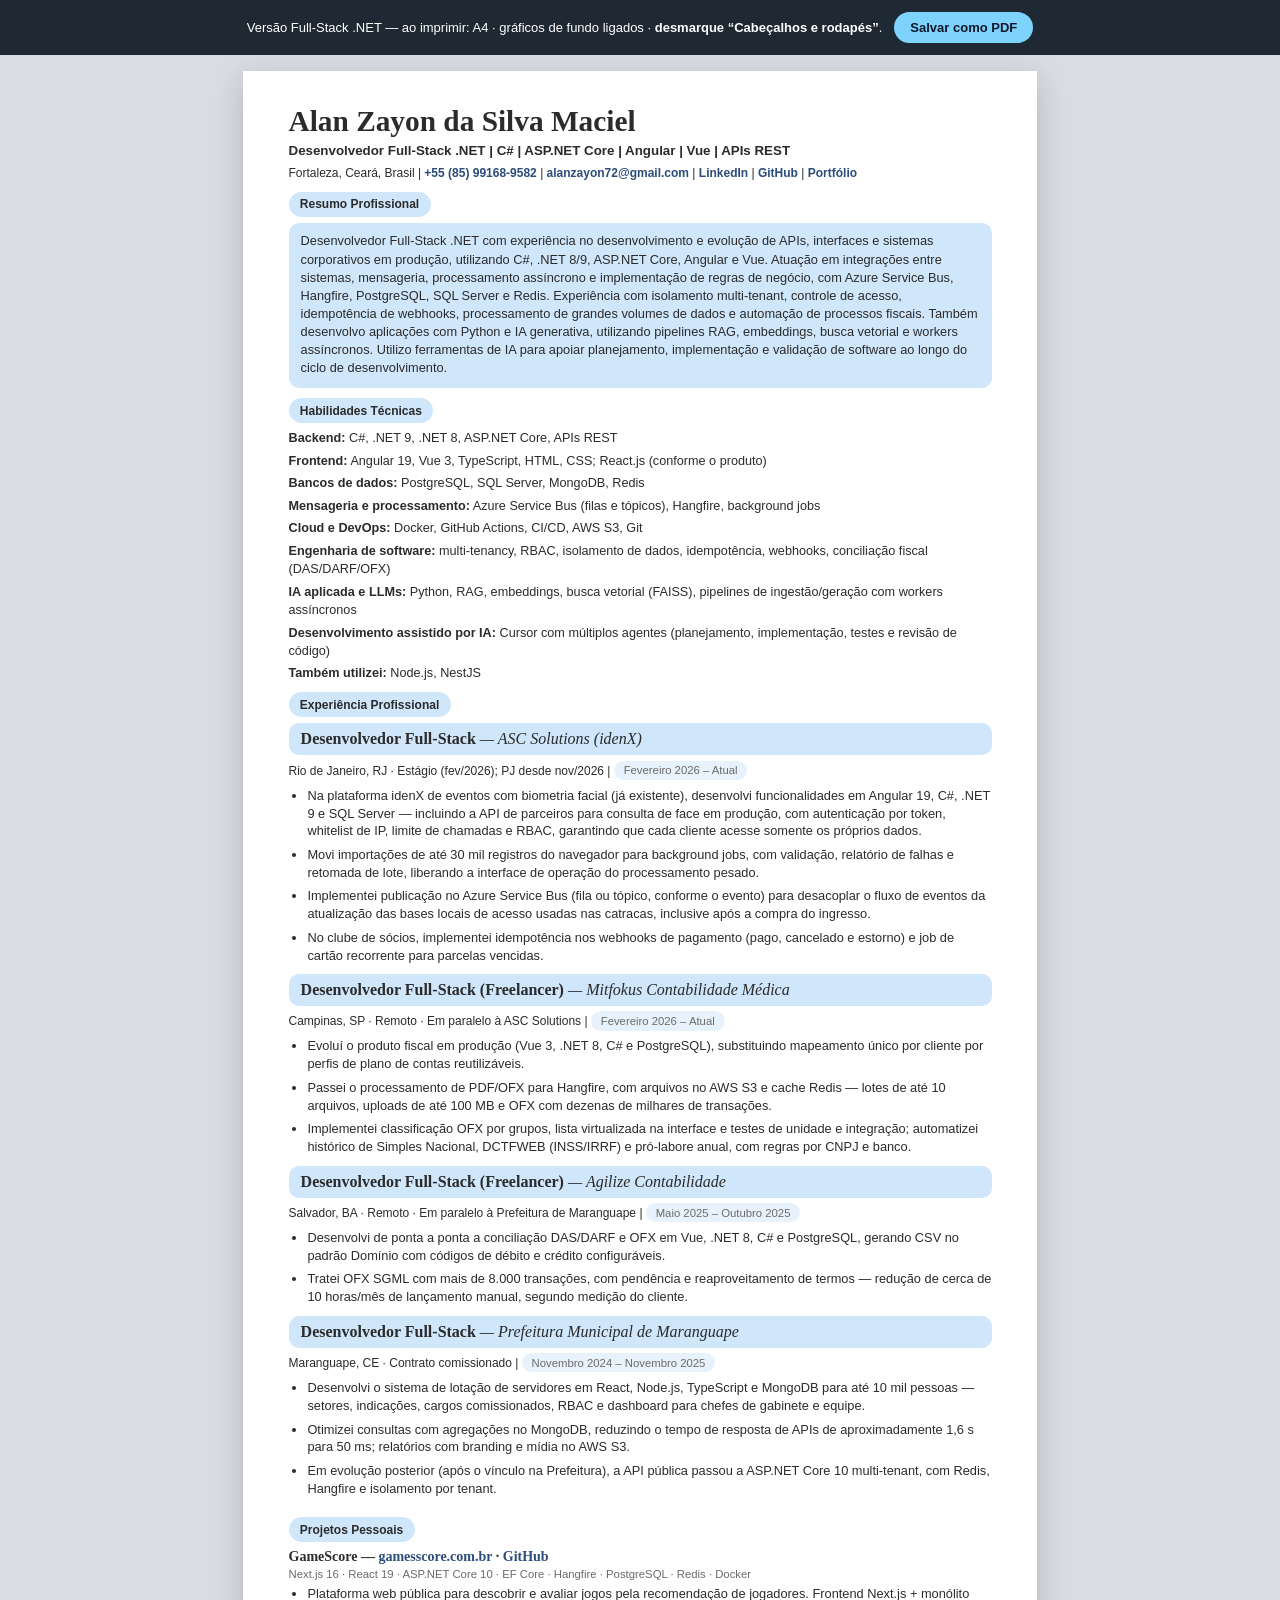
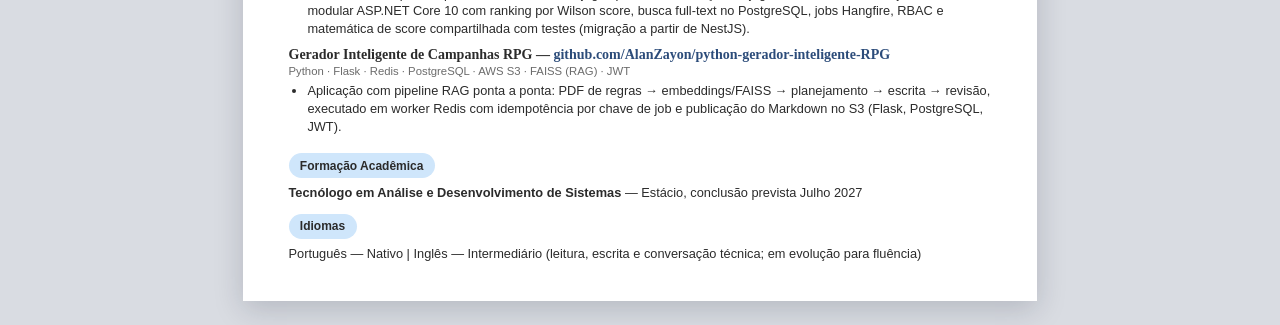
==== commit a4ec20c0: "Remove backend-leaning phrasing from Full-Stack CV summary. Co-authored-by: Cursor <cursoragent@curs" ====
--- a/Alan Zayon - Currículo Full-Stack.NET.html
+++ b/Alan Zayon - Currículo Full-Stack.NET.html
@@ -86,7 +86,7 @@
     <section>
       <h2>Resumo Profissional</h2>
       <p class="summary">
-        Desenvolvedor Full-Stack .NET com inclinação para backend, experiência no desenvolvimento e evolução de APIs, interfaces e sistemas corporativos em produção, utilizando C#, .NET 8/9, ASP.NET Core, Angular e Vue.
+        Desenvolvedor Full-Stack .NET com experiência no desenvolvimento e evolução de APIs, interfaces e sistemas corporativos em produção, utilizando C#, .NET 8/9, ASP.NET Core, Angular e Vue.
         Atuação em integrações entre sistemas, mensageria, processamento assíncrono e implementação de regras de negócio, com Azure Service Bus, Hangfire, PostgreSQL, SQL Server e Redis.
         Experiência com isolamento multi-tenant, controle de acesso, idempotência de webhooks, processamento de grandes volumes de dados e automação de processos fiscais.
         Também desenvolvo aplicações com Python e IA generativa, utilizando pipelines RAG, embeddings, busca vetorial e workers assíncronos.
